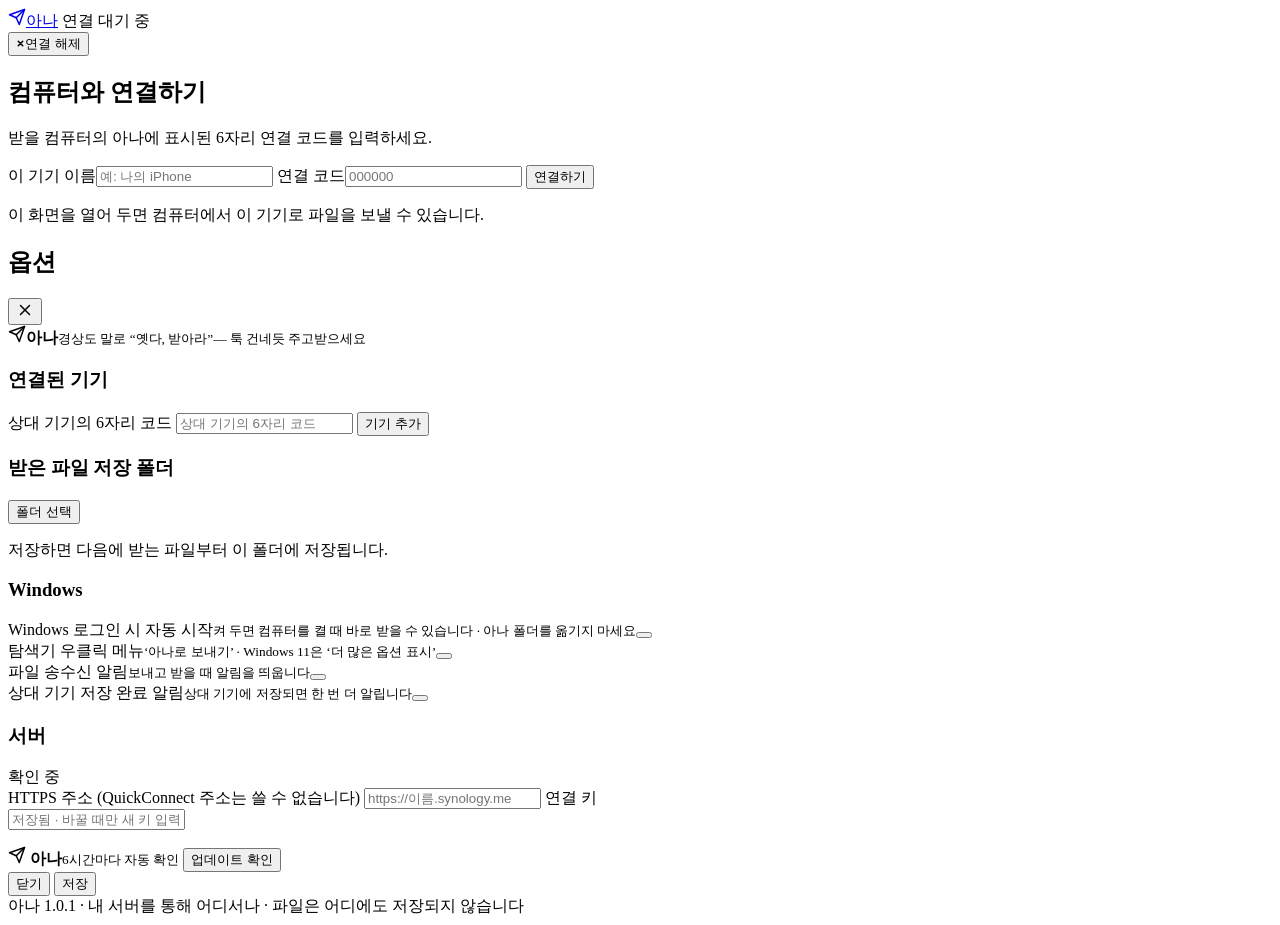
==== windows/wwwroot/index.html @ cc5f1524 "전체 공지(읽음·3일 뒤 사라짐, 상단 공지 단추)와 관리자 페이지 전체 사용량 Co-Authored-By: Claude Opus 5.5 <noreply@anthropic.com>" ====
<!doctype html>
<html lang="ko"><head><meta charset="utf-8"><meta name="viewport" content="width=device-width,initial-scale=1"><meta name="color-scheme" content="light dark"><title>아나</title><link rel="stylesheet" href="/style.css"><script src="/app.js" defer></script></head>
<body>
<header class="topbar">
  <a class="brand" href="/"><span class="logo" aria-hidden="true"><svg width="18" height="18" viewBox="0 0 24 24" fill="none" stroke="currentColor" stroke-width="2" stroke-linecap="round" stroke-linejoin="round"><path d="M22 2 11 13"/><path d="M22 2 15 22l-4-9-9-4 20-7z"/></svg></span><span class="name">아나</span></a>
  <span id="versionChip" class="versionChip" hidden></span>
  <span class="status"><i aria-hidden="true"></i><span id="deviceLabel">연결 대기 중</span></span>
  <div class="topActions whenPaired">
    <button id="noticeBell" type="button" class="btn headBtn bell" aria-haspopup="dialog" title="공지" hidden><svg class="ico" width="16" height="16" viewBox="0 0 24 24" fill="none" stroke="currentColor" stroke-width="1.8" stroke-linecap="round" stroke-linejoin="round" aria-hidden="true"><path d="M6 8a6 6 0 0 1 12 0c0 7 3 9 3 9H3s3-2 3-9"/><path d="M10.3 21a1.94 1.94 0 0 0 3.4 0"/></svg>공지<span id="noticeCount" class="bellCount" hidden></span></button>
    <button id="settings" type="button" class="btn headBtn" aria-haspopup="dialog" aria-controls="drawer" aria-expanded="false" hidden><svg class="ico" width="16" height="16" viewBox="0 0 24 24" fill="none" stroke="currentColor" stroke-width="1.8" stroke-linecap="round" stroke-linejoin="round" aria-hidden="true"><path d="M4 6h10M18 6h2M4 12h4M12 12h8M4 18h12"/><circle cx="16" cy="6" r="2"/><circle cx="10" cy="12" r="2"/><circle cx="18" cy="18" r="2"/></svg>옵션</button>
    <button id="logout" type="button" class="btn headBtn btnClose" title="이 화면의 연결을 끊습니다"><span class="xDot" aria-hidden="true"><svg width="9" height="9" viewBox="0 0 24 24" fill="none" stroke="currentColor" stroke-width="4" stroke-linecap="round"><path d="M18 6 6 18M6 6l12 12"/></svg></span>연결 해제</button>
  </div>
</header>

<main class="page">
<section id="pair" class="panel pairPanel">
  <div class="panelHead"><h2>컴퓨터와 연결하기</h2></div>
  <div class="panelBody">
    <p class="lead">받을 컴퓨터의 아나에 표시된 6자리 연결 코드를 입력하세요.</p>
    <form id="pairForm">
      <label for="deviceName">이 기기 이름</label><input id="deviceName" maxlength="40" placeholder="예: 나의 iPhone" required>
      <label for="pin">연결 코드</label><input id="pin" inputmode="numeric" pattern="[0-9]{6}" maxlength="6" autocomplete="off" placeholder="000000" required>
      <button type="submit" class="btn primary wide">연결하기</button>
    </form>
    <p class="fine">이 화면을 열어 두면 컴퓨터에서 이 기기로 파일을 보낼 수 있습니다.</p>
    <p id="pairLocalHint" class="fine localHint" hidden>이 컴퓨터의 아나 창이 이 화면으로 바뀌었다면 트레이의 아나 아이콘을 눌러 새로 여세요.</p>
  </div>
</section>

<section id="workspace" hidden>
  <div class="grid">
    <div class="col">
      <section id="ownerPanel" hidden class="panel">
        <div class="panelHead"><h2>이 컴퓨터에 연결하기</h2><span class="hint">다른 기기의 아나에서 추가</span></div>
        <div class="panelBody codeCard">
          <div class="codeInfo">
            <span class="fieldLabel">연결 코드</span>
            <strong id="code" class="code"></strong>
            <div id="urls" class="urls"></div>
          </div>
          <button id="revoke" type="button" class="btn">모든 기기 해제 · 코드 변경</button>
        </div>
        <p class="fine cardFoot">다른 기기의 아나에서 <b>기기 추가</b>를 누르고 서버 주소와 연결 코드를 입력하세요.</p>
      </section>

      <section id="sendPanel" class="panel">
        <div class="panelHead"><h2 id="sendTitle">보내기</h2><button id="qrOpen" type="button" class="btn small qrBtn" title="QR로 보내기 / 받기 · 앱 없는 휴대폰과 주고받기" hidden><svg width="14" height="14" viewBox="0 0 24 24" fill="none" stroke="currentColor" stroke-width="2" stroke-linecap="round" stroke-linejoin="round" aria-hidden="true"><rect x="3" y="3" width="7" height="7" rx="1"/><rect x="14" y="3" width="7" height="7" rx="1"/><rect x="3" y="14" width="7" height="7" rx="1"/><path d="M14 14h3v3h-3zM20 14v.01M14 20h.01M17 20h4v-3"/></svg>QR</button></div>
        <div class="panelBody stack">
          <div id="browserSend" class="stack">
            <label class="drop" id="drop"><span class="dropIcon" aria-hidden="true"><svg width="22" height="22" viewBox="0 0 24 24" fill="none" stroke="currentColor" stroke-width="2" stroke-linecap="round" stroke-linejoin="round"><path d="M12 19V5M5 12l7-7 7 7"/></svg></span><strong>파일을 선택하거나 여기에 놓으세요</strong><small>사진 · 문서 · 동영상 / 파일당 최대 4 GiB</small><input id="files" type="file" multiple></label>
            <div class="actions"><label class="btn fileButton">폴더 선택<input id="folder" type="file" webkitdirectory multiple></label><button id="cancel" type="button" class="btn" hidden>전송 중단</button></div>
            <p class="fine">폴더 선택이 안 되면 ZIP으로 압축해 보내세요.</p>
          </div>
          <div id="windowsSend" class="stack" hidden>
            <span id="myDevicesLabel" class="fieldLabel" hidden>내 기기</span>
            <div id="targets" class="chips" role="radiogroup" aria-label="받을 기기"></div>
            <div id="nearbyBox" class="nearbyBox" hidden>
              <span class="nearLabel"><svg width="13" height="13" viewBox="0 0 24 24" fill="none" stroke="currentColor" class="nearIcon" stroke-width="2" stroke-linecap="round" stroke-linejoin="round" aria-hidden="true"><path d="m7 7 10 10-5 5V2l5 5L7 17"/></svg>근처 기기</span>
              <div id="nearbyList" class="nearList" role="radiogroup" aria-label="근처 기기"></div>
            </div>
            <p id="nearbyNote" class="fine nearNote" hidden>등록한 기기에만 보낼 수 있습니다.</p>
            <div id="nearbySend" class="nearSend" aria-live="polite" hidden>
              <span id="nearSendAvatar" class="nearAvatar big" aria-hidden="true"></span>
              <strong id="nearSendTitle" class="nearSendTitle"></strong>
              <span id="nearSendText" class="nearSendText"></span>
              <span id="nearSendCode" class="nearCode" hidden></span>
              <div id="nearSendProgress" class="nearProgress" hidden><progress id="nearSendBar" max="100" value="0"></progress><span id="nearSendPercent"></span></div>
              <span id="nearSendHint" class="nearSendHint"></span>
              <button id="nearSendCancel" type="button" class="btn">보내기 취소</button>
            </div>
            <button id="pick" type="button" class="drop dropButton"><span class="dropIcon" aria-hidden="true"><svg width="22" height="22" viewBox="0 0 24 24" fill="none" stroke="currentColor" stroke-width="2" stroke-linecap="round" stroke-linejoin="round"><path d="M12 19V5M5 12l7-7 7 7"/></svg></span><strong>보낼 파일이나 폴더를 선택하세요</strong><small>여기에 파일을 끌어다 놓아도 됩니다 · 파일당 최대 4 GiB · 폴더는 ZIP으로 보냅니다</small></button>
            <p class="fine sendNote">내 서버를 통해 어디서나 · 파일은 어디에도 저장되지 않습니다</p>
          </div>
          <div id="progressBox" hidden><div class="progressLabel"><span id="progressName"></span><span id="progressPercent"></span></div><progress id="progress" max="100" value="0"></progress><div class="actions end" id="outCancelRow" hidden><button id="outCancel" type="button" class="btn small">전송 중단</button></div></div>
        </div>
      </section>
    </div>

    <div class="col">
      <section id="clipboardPanel" class="panel" hidden>
        <div class="panelHead"><h2>클립보드</h2><div class="headActions"><button id="nativeClipboard" type="button" class="btn small" hidden>Windows 클립보드 창</button><button id="pasteClipboard" type="button" class="btn small">붙여넣기</button></div></div>
        <div class="panelBody stack">
          <label for="clipboardDraft" class="srOnly">보낼 글자 · 최대 64 KB</label><textarea id="clipboardDraft" rows="4" placeholder="보낼 글자를 입력하거나 붙여넣으세요 · 최대 64 KB"></textarea>
          <button id="sendClipboard" type="button" class="btn primary wide">글자 보내기</button>
          <div id="clipboardInbox" class="clipList" aria-label="받은 글자"></div>
          <p class="fine">받은 글자는 최근 20개를 최대 24시간 보관하며, 컴퓨터의 아나를 종료하면 지워집니다.</p>
        </div>
      </section>
    </div>

    <div class="col">
      <section id="receivedPanel" class="panel" hidden>
        <div class="panelHead"><h2>도착한 파일 <span id="receivedCount" class="count">0</span></h2><button id="openFolder" type="button" class="btn small accentText">폴더에서 보기</button></div>
        <div class="panelBody list">
          <div id="received"></div>
          <p id="savePath" class="fine"></p>
        </div>
      </section>

      <section id="inboxPanel" class="panel">
        <div class="panelHead"><h2><span id="inboxLabel">도착한 파일</span> <span id="itemCount" class="count">0</span></h2></div>
        <div class="panelBody list">
          <div id="inbox"></div>
          <p id="inboxNote" class="fine">다운로드를 눌러 저장하세요. 폴더는 ZIP으로 받습니다. 파일은 24시간 또는 컴퓨터의 아나를 종료할 때까지 받을 수 있습니다.</p>
        </div>
      </section>

      <section class="panel">
        <div class="panelHead"><h2>전송 기록 · 최근 20개</h2><button id="clearHistory" type="button" class="btn small" hidden>목록 초기화</button></div>
        <div class="panelBody list">
          <div id="history"></div>
          <p class="fine">‘응답 전송 완료’는 컴퓨터가 데이터를 보낸 상태이며, 상대 기기의 저장 완료를 뜻하지는 않습니다.</p>
        </div>
      </section>
    </div>
  </div>
</section>
</main>

<div id="drawerDim" class="drawerDim" aria-hidden="true"></div>
<aside id="drawer" class="drawer" role="dialog" aria-modal="true" aria-labelledby="drawerTitle" aria-hidden="true" inert>
  <div class="drawerHead">
    <h2 id="drawerTitle">옵션</h2>
    <button id="drawerClose" type="button" class="iconBtn" aria-label="옵션 닫기"><svg width="18" height="18" viewBox="0 0 24 24" fill="none" stroke="currentColor" stroke-width="2" stroke-linecap="round" aria-hidden="true"><path d="M18 6 6 18M6 6l12 12"/></svg></button>
  </div>
  <div class="drawerBody">
    <section class="optAbout"><span class="logo appLogo" aria-hidden="true"><svg width="18" height="18" viewBox="0 0 24 24" fill="none" stroke="currentColor" stroke-width="2" stroke-linecap="round" stroke-linejoin="round"><path d="M22 2 11 13"/><path d="M22 2 15 22l-4-9-9-4 20-7z"/></svg></span><span><strong>아나</strong><small>경상도 말로 “옛다, 받아라”</small><small>— 툭 건네듯 주고받으세요</small></span></section>
    <section id="optNearby" class="optGroup nearOpt" hidden>
      <h3 class="nearHead"><svg width="14" height="14" viewBox="0 0 24 24" fill="none" stroke="currentColor" stroke-width="2" stroke-linecap="round" stroke-linejoin="round" aria-hidden="true"><path d="m7 7 10 10-5 5V2l5 5L7 17"/></svg>근처 기기에서 받기</h3>
      <div id="optNearOn" class="nearOptBody">
        <div id="optNearMode" class="segmented" role="radiogroup" aria-label="근처 기기에서 받기">
          <button type="button" role="radio" aria-checked="false" data-mode="off">끔</button>
          <button type="button" role="radio" aria-checked="true" data-mode="registered">등록된 기기만</button>
          <button type="button" role="radio" aria-checked="false" data-mode="everyone">10분 동안 모두</button>
        </div>
        <p class="fine">'10분 동안 모두'를 고르면 근처의 누구나 이 PC로 보낼 수 있고, 받을 때마다 확인 창이 뜹니다.</p>
        <div id="optNearStatus" class="nearStatus"><i aria-hidden="true"></i><span></span></div>
      </div>
      <div id="optNearNone" class="noBt" hidden>
        <span class="noBtIcon" aria-hidden="true"><svg width="18" height="18" viewBox="0 0 24 24" fill="none" stroke="currentColor" stroke-width="2" stroke-linecap="round" stroke-linejoin="round"><path d="m7 7 10 10-5 5V2l5 5L7 17"/><path d="M3 3l18 18"/></svg></span>
        <span><strong id="optNoBtTitle">이 PC에는 Bluetooth가 없습니다</strong><small id="optNoBtText">근처 기기 보내기·받기는 쓸 수 없고, 등록한 기기와는 지금처럼 주고받습니다. Bluetooth 동글을 꽂으면 자동으로 켜집니다.</small></span>
      </div>
      <p id="optNearNas" class="fine" hidden>근처 기기·QR로 주고받으려면 아래 서버 설정이 필요합니다.</p>
    </section>
    <section class="optGroup">
      <h3>연결된 기기</h3>
      <div id="optDevices" class="linkedList" aria-live="polite"></div>
      <div class="pairRow">
        <label for="optPairCode" class="srOnly">상대 기기의 6자리 코드</label>
        <input id="optPairCode" inputmode="numeric" pattern="[0-9]{6}" maxlength="6" autocomplete="off" placeholder="상대 기기의 6자리 코드">
        <button id="optPair" type="button" class="btn primary">기기 추가</button>
      </div>
    </section>
    <section class="optGroup">
      <h3>받은 파일 저장 폴더</h3>
      <div class="pathRow"><span id="optSavePath" class="pathBox"></span><button id="optPickFolder" type="button" class="btn">폴더 선택</button></div>
      <p class="fine">저장하면 다음에 받는 파일부터 이 폴더에 저장됩니다.</p>
    </section>
    <section class="optGroup switches">
      <h3>Windows</h3>
      <div class="switchRow"><span class="switchText"><span id="optStartupLabel">Windows 로그인 시 자동 시작</span><small>켜 두면 컴퓨터를 켤 때 바로 받을 수 있습니다 · 아나 폴더를 옮기지 마세요</small></span><button id="optStartup" type="button" class="switch" role="switch" aria-checked="false" aria-labelledby="optStartupLabel"><span></span></button></div>
      <div class="switchRow"><span class="switchText"><span id="optExplorerLabel">탐색기 우클릭 메뉴</span><small>‘아나로 보내기’ · Windows 11은 ‘더 많은 옵션 표시’</small></span><button id="optExplorer" type="button" class="switch" role="switch" aria-checked="false" aria-labelledby="optExplorerLabel"><span></span></button></div>
      <div class="switchRow"><span class="switchText"><span id="optNotifyLabel">파일 송수신 알림</span><small>보내고 받을 때 알림을 띄웁니다</small></span><button id="optNotify" type="button" class="switch" role="switch" aria-checked="false" aria-labelledby="optNotifyLabel"><span></span></button></div>
      <div class="switchRow"><span class="switchText"><span id="optSavedLabel">상대 기기 저장 완료 알림</span><small>상대 기기에 저장되면 한 번 더 알립니다</small></span><button id="optSaved" type="button" class="switch" role="switch" aria-checked="false" aria-labelledby="optSavedLabel"><span></span></button></div>
    </section>
    <section class="optGroup">
      <div class="optTitleRow"><h3 id="optNasTitle">서버</h3><span id="optNasState" class="pillState"><i aria-hidden="true"></i><span>확인 중</span></span></div>
      <label id="optNasUrlLabel" for="optNasUrl">HTTPS 주소 (QuickConnect 주소는 쓸 수 없습니다)</label>
      <input id="optNasUrl" type="url" inputmode="url" autocomplete="off" spellcheck="false" placeholder="https://이름.synology.me">
      <label id="optNasKeyLabel" for="optNasKey">연결 키</label>
      <div class="joinRow"><input id="optNasKey" type="password" autocomplete="off" spellcheck="false" placeholder="저장됨 · 바꿀 때만 새 키 입력"><button id="optJoin" type="button" class="btn primary" hidden>연결</button></div>
      <p id="optNasStatus" class="fine"></p>
    </section>
    <section class="appCard">
      <span class="logo appLogo" aria-hidden="true"><svg width="18" height="18" viewBox="0 0 24 24" fill="none" stroke="currentColor" stroke-width="2" stroke-linecap="round" stroke-linejoin="round"><path d="M22 2 11 13"/><path d="M22 2 15 22l-4-9-9-4 20-7z"/></svg></span>
      <span class="appText"><strong id="optVersion">아나</strong><small id="optUpdateText" aria-live="polite">6시간마다 자동 확인</small></span>
      <span class="appActions"><button id="optUpdateInstall" type="button" class="btn primary" hidden>설치</button><button id="optUpdateCheck" type="button" class="btn">업데이트 확인</button></span>
    </section>
    <p id="optError" class="optError" role="alert" hidden></p>
  </div>
  <div class="drawerFoot">
    <button id="optCancel" type="button" class="btn big">닫기</button>
    <button id="optSave" type="button" class="btn primary big">저장</button>
  </div>
</aside>

<dialog id="noticeDialog"><h2>공지</h2><div id="noticeList" class="noticeList"></div><div class="actions end"><button id="closeNotice" type="button" class="btn">닫기</button></div></dialog>
<dialog id="clipboardDialog"><h2>받은 글자</h2><textarea id="receivedClipboard" rows="9" readonly aria-label="받은 글자"></textarea><div class="actions end"><button id="copyClipboard" type="button" class="btn primary">복사</button><button id="closeClipboard" type="button" class="btn">닫기</button></div></dialog>
<div id="dropOverlay" class="dropOverlay" aria-hidden="true" hidden><div class="dropOverlayCard"><span class="dropIcon"><svg width="24" height="24" viewBox="0 0 24 24" fill="none" stroke="currentColor" stroke-width="2" stroke-linecap="round" stroke-linejoin="round"><path d="M12 19V5M5 12l7-7 7 7"/></svg></span><strong id="dropOverlayText">놓으면 보냅니다</strong><small id="dropOverlayHint">파일당 최대 4 GiB · 폴더는 ‘보낼 파일이나 폴더를 선택하세요’로 고르세요</small></div></div>
<div id="message" role="status" aria-live="polite" hidden></div>
<footer class="foot"><span id="footVersion">아나 1.0.1</span> · 내 서버를 통해 어디서나 · 파일은 어디에도 저장되지 않습니다</footer>
</body></html>
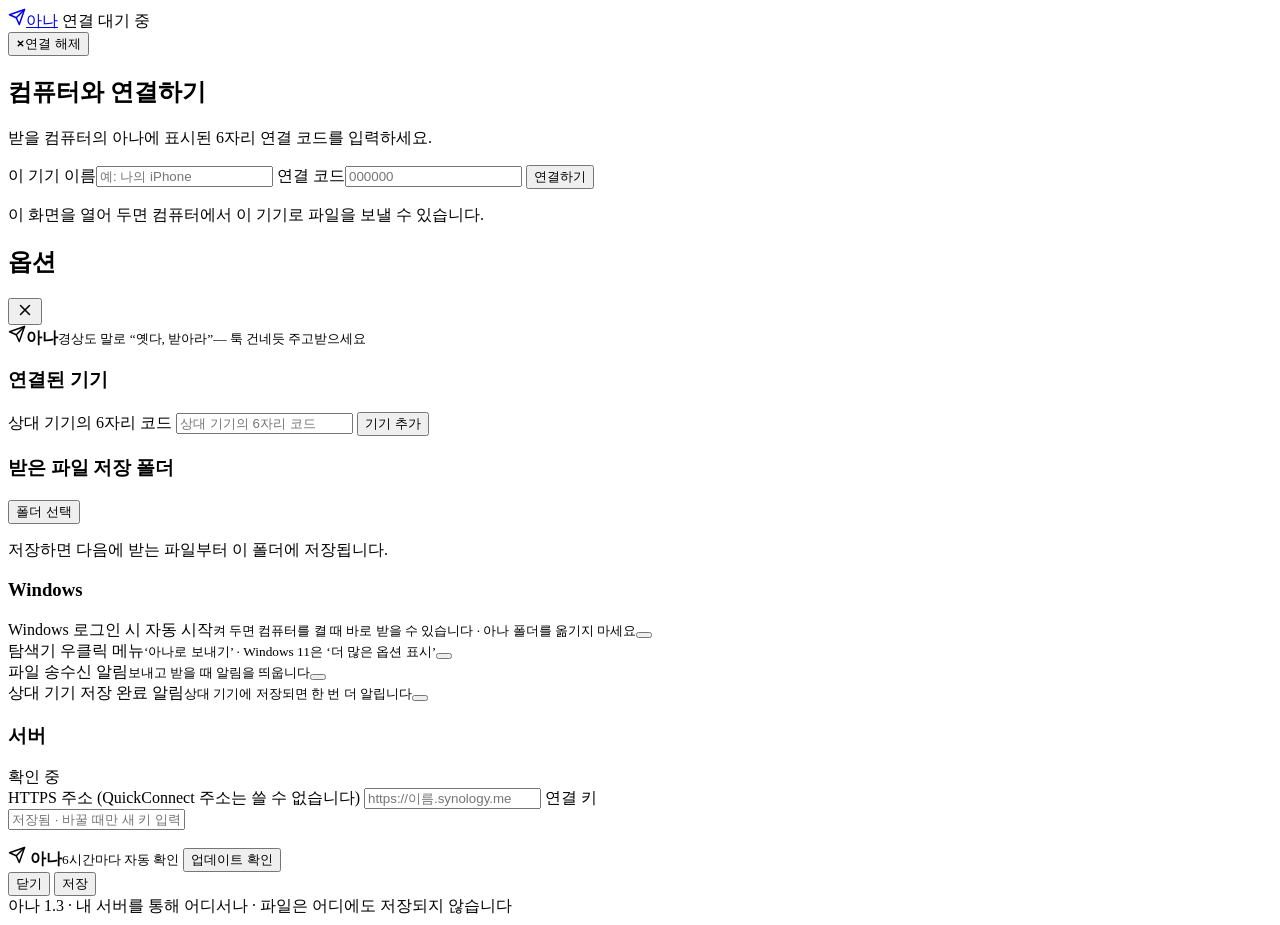
==== commit 94df3e1d: "클립보드 글자도 QR로 보내기: 등록 안 된 기기는 웹 화면에서 글자를 보고 [복사] (Windows·Mac·iPhone·Android), 1.3 Co-Authored-By: Cl" ====
--- a/windows/wwwroot/index.html
+++ b/windows/wwwroot/index.html
@@ -188,5 +188,5 @@
 <dialog id="clipboardDialog"><h2>받은 글자</h2><textarea id="receivedClipboard" rows="9" readonly aria-label="받은 글자"></textarea><div class="actions end"><button id="copyClipboard" type="button" class="btn primary">복사</button><button id="closeClipboard" type="button" class="btn">닫기</button></div></dialog>
 <div id="dropOverlay" class="dropOverlay" aria-hidden="true" hidden><div class="dropOverlayCard"><span class="dropIcon"><svg width="24" height="24" viewBox="0 0 24 24" fill="none" stroke="currentColor" stroke-width="2" stroke-linecap="round" stroke-linejoin="round"><path d="M12 19V5M5 12l7-7 7 7"/></svg></span><strong id="dropOverlayText">놓으면 보냅니다</strong><small id="dropOverlayHint">파일당 최대 4 GiB · 폴더는 ‘보낼 파일이나 폴더를 선택하세요’로 고르세요</small></div></div>
 <div id="message" role="status" aria-live="polite" hidden></div>
-<footer class="foot"><span id="footVersion">아나 1.0.1</span> · 내 서버를 통해 어디서나 · 파일은 어디에도 저장되지 않습니다</footer>
+<footer class="foot"><span id="footVersion">아나 1.3</span> · 내 서버를 통해 어디서나 · 파일은 어디에도 저장되지 않습니다</footer>
 </body></html>
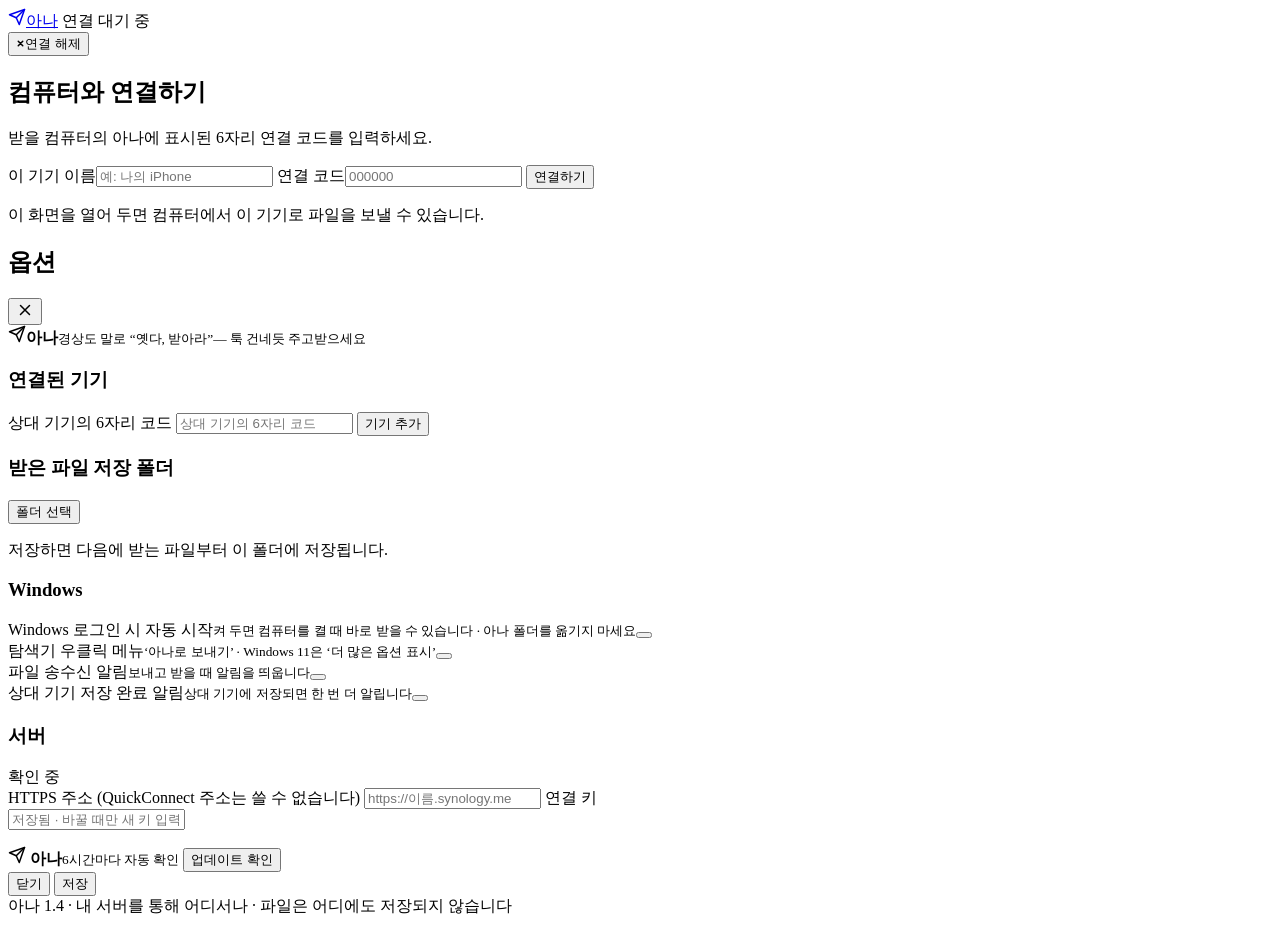
==== commit 05e2631a: "같은 네트워크면 서버를 거치지 않고 기기끼리 바로 보내기(암호화), 1.4 - 받는 기기: /api/state?direct=1 응답에 연결용 키·포트(45853)·주소를 알려 주고" ====
--- a/windows/wwwroot/index.html
+++ b/windows/wwwroot/index.html
@@ -81,7 +81,7 @@
         <div class="panelHead"><h2>클립보드</h2><div class="headActions"><button id="nativeClipboard" type="button" class="btn small" hidden>Windows 클립보드 창</button><button id="pasteClipboard" type="button" class="btn small">붙여넣기</button></div></div>
         <div class="panelBody stack">
           <label for="clipboardDraft" class="srOnly">보낼 글자 · 최대 64 KB</label><textarea id="clipboardDraft" rows="4" placeholder="보낼 글자를 입력하거나 붙여넣으세요 · 최대 64 KB"></textarea>
-          <button id="sendClipboard" type="button" class="btn primary wide">글자 보내기</button>
+          <div class="clipButtons"><button id="qrClipboard" type="button" class="btn wide" hidden title="아나가 없는 기기도 QR을 찍어 이 글자를 받을 수 있습니다">QR로 보내기</button><button id="sendClipboard" type="button" class="btn primary wide">글자 보내기</button></div>
           <div id="clipboardInbox" class="clipList" aria-label="받은 글자"></div>
           <p class="fine">받은 글자는 최근 20개를 최대 24시간 보관하며, 컴퓨터의 아나를 종료하면 지워집니다.</p>
         </div>
@@ -188,5 +188,5 @@
 <dialog id="clipboardDialog"><h2>받은 글자</h2><textarea id="receivedClipboard" rows="9" readonly aria-label="받은 글자"></textarea><div class="actions end"><button id="copyClipboard" type="button" class="btn primary">복사</button><button id="closeClipboard" type="button" class="btn">닫기</button></div></dialog>
 <div id="dropOverlay" class="dropOverlay" aria-hidden="true" hidden><div class="dropOverlayCard"><span class="dropIcon"><svg width="24" height="24" viewBox="0 0 24 24" fill="none" stroke="currentColor" stroke-width="2" stroke-linecap="round" stroke-linejoin="round"><path d="M12 19V5M5 12l7-7 7 7"/></svg></span><strong id="dropOverlayText">놓으면 보냅니다</strong><small id="dropOverlayHint">파일당 최대 4 GiB · 폴더는 ‘보낼 파일이나 폴더를 선택하세요’로 고르세요</small></div></div>
 <div id="message" role="status" aria-live="polite" hidden></div>
-<footer class="foot"><span id="footVersion">아나 1.3</span> · 내 서버를 통해 어디서나 · 파일은 어디에도 저장되지 않습니다</footer>
+<footer class="foot"><span id="footVersion">아나 1.4</span> · 내 서버를 통해 어디서나 · 파일은 어디에도 저장되지 않습니다</footer>
 </body></html>
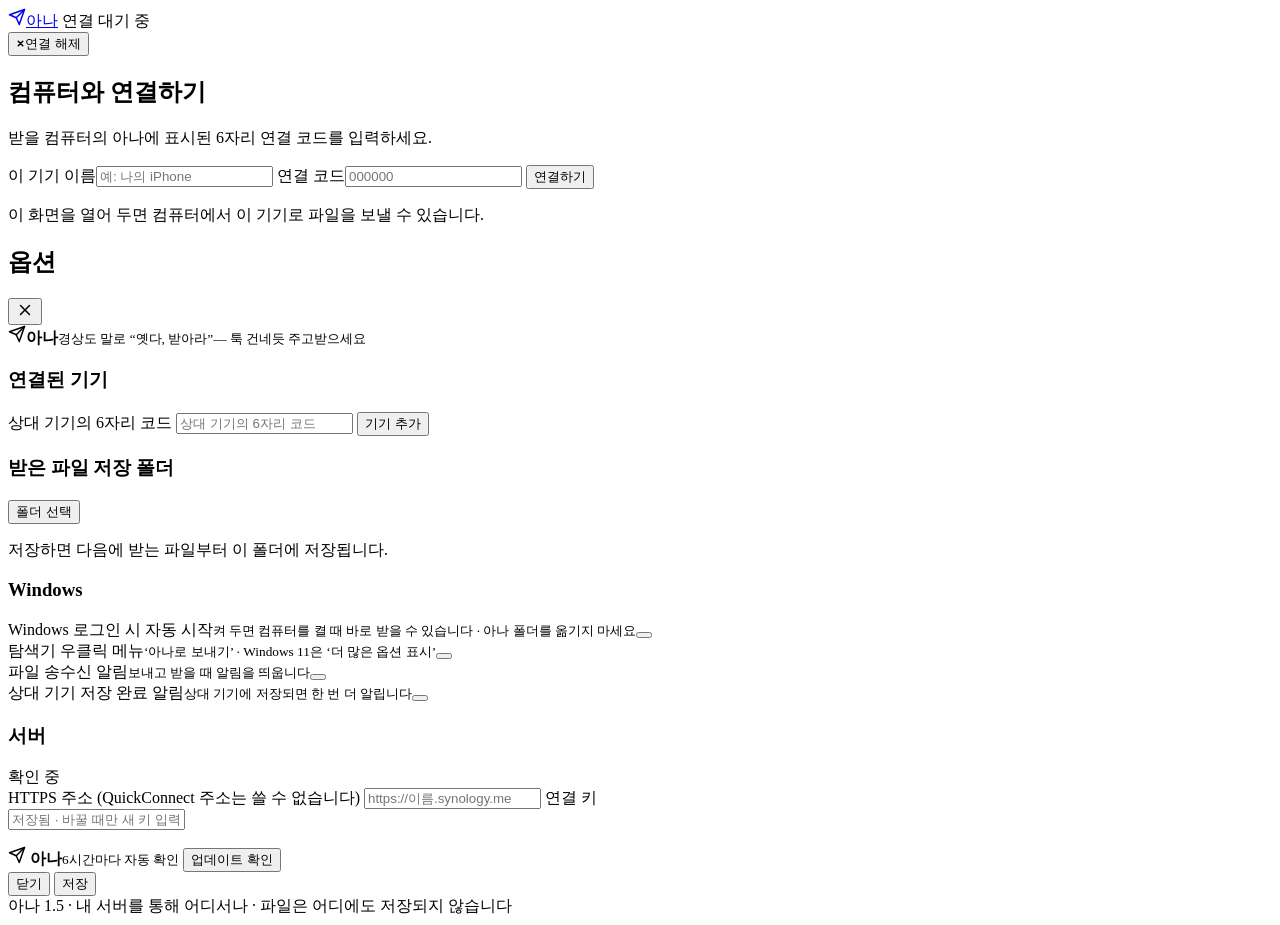
==== commit b2ac0d75: "서버를 거칠 때 진행률을 받는 기기가 실제로 받은 양으로: 받는 기기가 2 MiB마다 {got}을 서버에 알리고(Ack), 앱은 0부터 그 값만 표시, 1.5 Co-Authored" ====
--- a/windows/wwwroot/index.html
+++ b/windows/wwwroot/index.html
@@ -188,5 +188,5 @@
 <dialog id="clipboardDialog"><h2>받은 글자</h2><textarea id="receivedClipboard" rows="9" readonly aria-label="받은 글자"></textarea><div class="actions end"><button id="copyClipboard" type="button" class="btn primary">복사</button><button id="closeClipboard" type="button" class="btn">닫기</button></div></dialog>
 <div id="dropOverlay" class="dropOverlay" aria-hidden="true" hidden><div class="dropOverlayCard"><span class="dropIcon"><svg width="24" height="24" viewBox="0 0 24 24" fill="none" stroke="currentColor" stroke-width="2" stroke-linecap="round" stroke-linejoin="round"><path d="M12 19V5M5 12l7-7 7 7"/></svg></span><strong id="dropOverlayText">놓으면 보냅니다</strong><small id="dropOverlayHint">파일당 최대 4 GiB · 폴더는 ‘보낼 파일이나 폴더를 선택하세요’로 고르세요</small></div></div>
 <div id="message" role="status" aria-live="polite" hidden></div>
-<footer class="foot"><span id="footVersion">아나 1.4</span> · 내 서버를 통해 어디서나 · 파일은 어디에도 저장되지 않습니다</footer>
+<footer class="foot"><span id="footVersion">아나 1.5</span> · 내 서버를 통해 어디서나 · 파일은 어디에도 저장되지 않습니다</footer>
 </body></html>
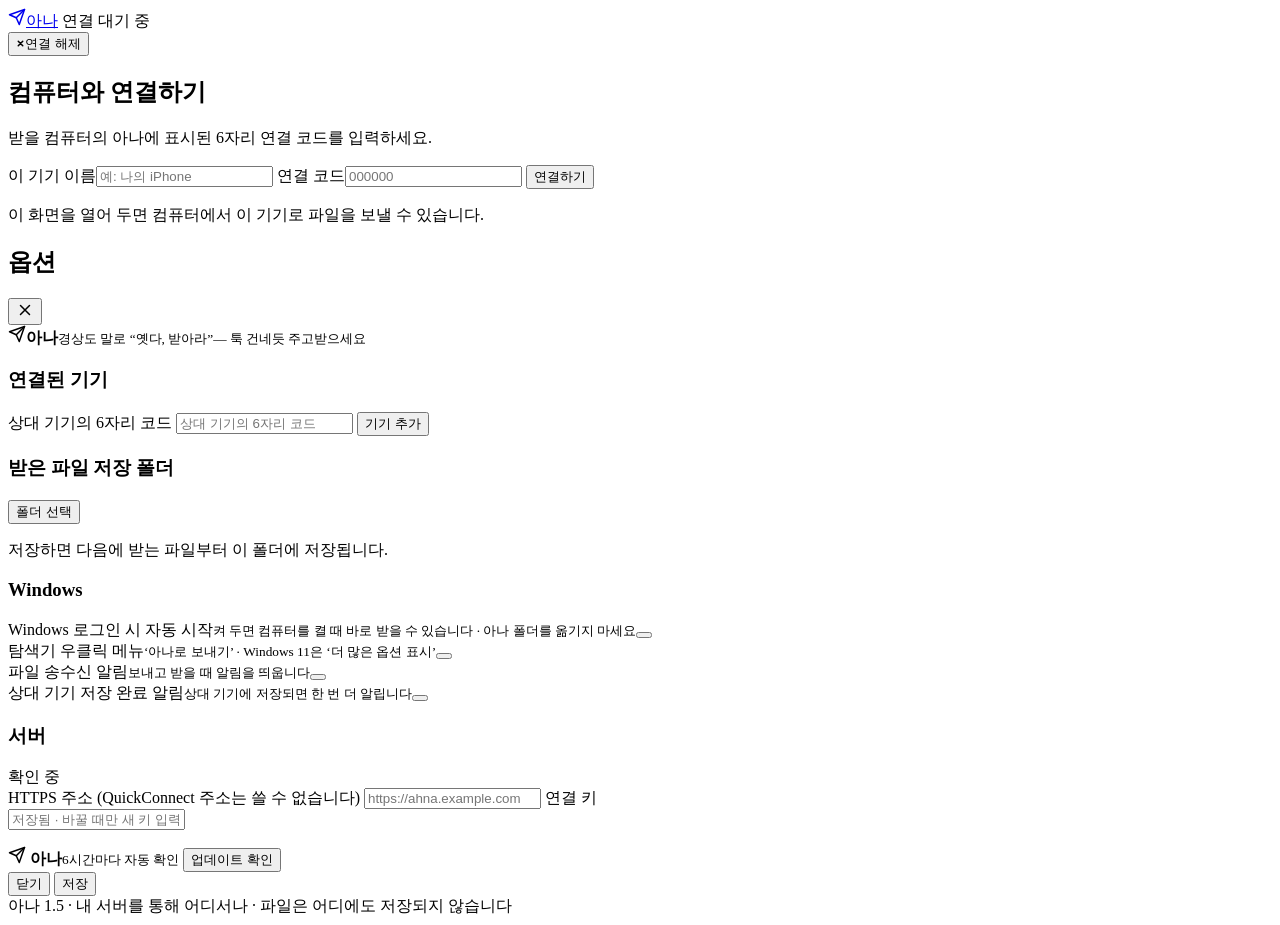
==== commit 1f75304f: "runtime server address" ====
--- a/windows/wwwroot/index.html
+++ b/windows/wwwroot/index.html
@@ -166,7 +166,7 @@
     <section class="optGroup">
       <div class="optTitleRow"><h3 id="optNasTitle">서버</h3><span id="optNasState" class="pillState"><i aria-hidden="true"></i><span>확인 중</span></span></div>
       <label id="optNasUrlLabel" for="optNasUrl">HTTPS 주소 (QuickConnect 주소는 쓸 수 없습니다)</label>
-      <input id="optNasUrl" type="url" inputmode="url" autocomplete="off" spellcheck="false" placeholder="https://이름.synology.me">
+      <input id="optNasUrl" type="url" inputmode="url" autocomplete="off" spellcheck="false" placeholder="https://ahna.example.com">
       <label id="optNasKeyLabel" for="optNasKey">연결 키</label>
       <div class="joinRow"><input id="optNasKey" type="password" autocomplete="off" spellcheck="false" placeholder="저장됨 · 바꿀 때만 새 키 입력"><button id="optJoin" type="button" class="btn primary" hidden>연결</button></div>
       <p id="optNasStatus" class="fine"></p>
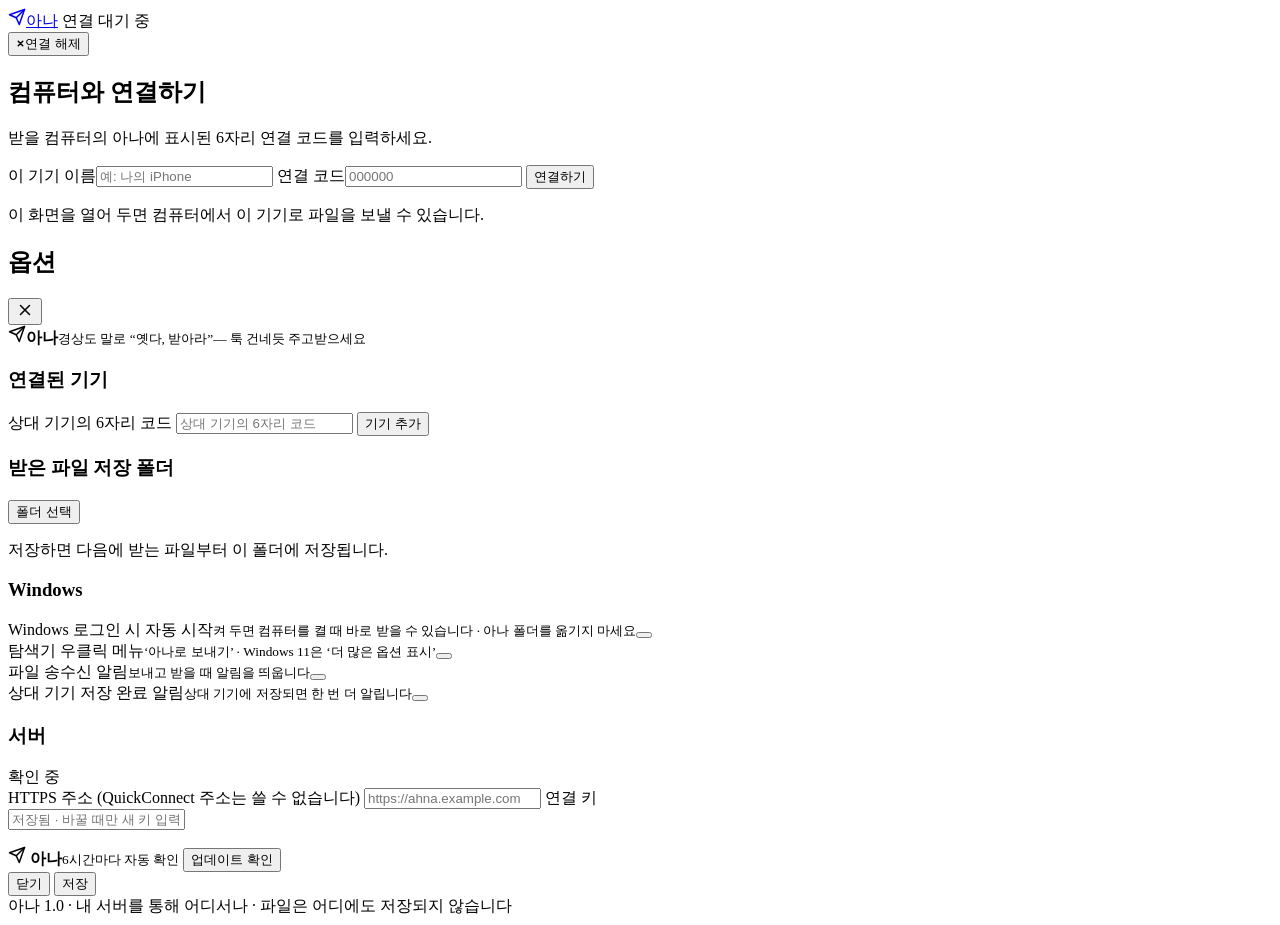
==== commit e73aa91d: "docs" ====
--- a/windows/wwwroot/index.html
+++ b/windows/wwwroot/index.html
@@ -188,5 +188,5 @@
 <dialog id="clipboardDialog"><h2>받은 글자</h2><textarea id="receivedClipboard" rows="9" readonly aria-label="받은 글자"></textarea><div class="actions end"><button id="copyClipboard" type="button" class="btn primary">복사</button><button id="closeClipboard" type="button" class="btn">닫기</button></div></dialog>
 <div id="dropOverlay" class="dropOverlay" aria-hidden="true" hidden><div class="dropOverlayCard"><span class="dropIcon"><svg width="24" height="24" viewBox="0 0 24 24" fill="none" stroke="currentColor" stroke-width="2" stroke-linecap="round" stroke-linejoin="round"><path d="M12 19V5M5 12l7-7 7 7"/></svg></span><strong id="dropOverlayText">놓으면 보냅니다</strong><small id="dropOverlayHint">파일당 최대 4 GiB · 폴더는 ‘보낼 파일이나 폴더를 선택하세요’로 고르세요</small></div></div>
 <div id="message" role="status" aria-live="polite" hidden></div>
-<footer class="foot"><span id="footVersion">아나 1.5</span> · 내 서버를 통해 어디서나 · 파일은 어디에도 저장되지 않습니다</footer>
+<footer class="foot"><span id="footVersion">아나 1.0</span> · 내 서버를 통해 어디서나 · 파일은 어디에도 저장되지 않습니다</footer>
 </body></html>
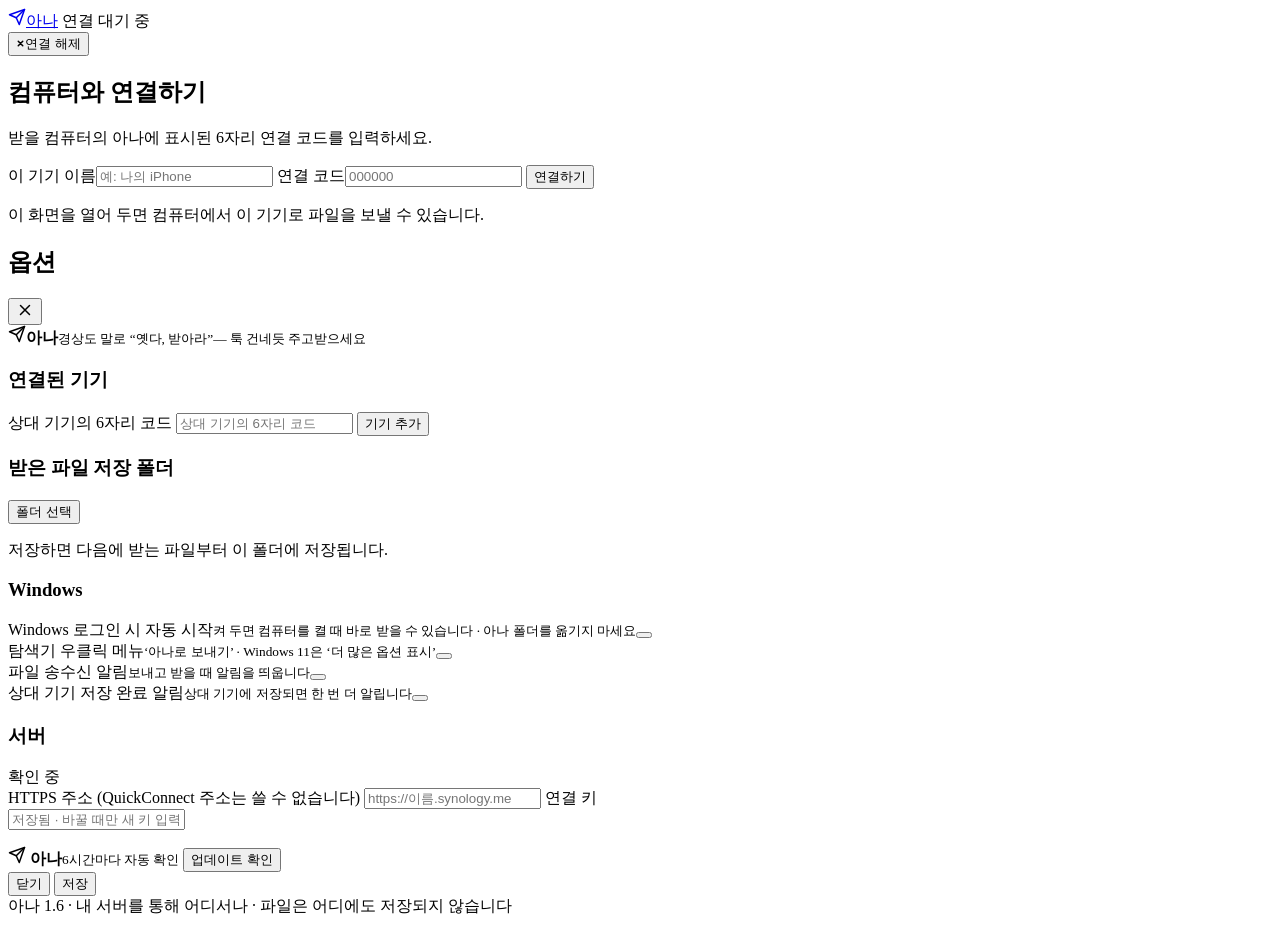
==== commit 3f3af904: "1.6 Co-Authored-By: Claude Opus 5.5 <noreply@anthropic.com> Claude-Session: https://claude.ai/code/s" ====
--- a/windows/wwwroot/index.html
+++ b/windows/wwwroot/index.html
@@ -166,7 +166,7 @@
     <section class="optGroup">
       <div class="optTitleRow"><h3 id="optNasTitle">서버</h3><span id="optNasState" class="pillState"><i aria-hidden="true"></i><span>확인 중</span></span></div>
       <label id="optNasUrlLabel" for="optNasUrl">HTTPS 주소 (QuickConnect 주소는 쓸 수 없습니다)</label>
-      <input id="optNasUrl" type="url" inputmode="url" autocomplete="off" spellcheck="false" placeholder="https://ahna.example.com">
+      <input id="optNasUrl" type="url" inputmode="url" autocomplete="off" spellcheck="false" placeholder="https://이름.synology.me">
       <label id="optNasKeyLabel" for="optNasKey">연결 키</label>
       <div class="joinRow"><input id="optNasKey" type="password" autocomplete="off" spellcheck="false" placeholder="저장됨 · 바꿀 때만 새 키 입력"><button id="optJoin" type="button" class="btn primary" hidden>연결</button></div>
       <p id="optNasStatus" class="fine"></p>
@@ -188,5 +188,5 @@
 <dialog id="clipboardDialog"><h2>받은 글자</h2><textarea id="receivedClipboard" rows="9" readonly aria-label="받은 글자"></textarea><div class="actions end"><button id="copyClipboard" type="button" class="btn primary">복사</button><button id="closeClipboard" type="button" class="btn">닫기</button></div></dialog>
 <div id="dropOverlay" class="dropOverlay" aria-hidden="true" hidden><div class="dropOverlayCard"><span class="dropIcon"><svg width="24" height="24" viewBox="0 0 24 24" fill="none" stroke="currentColor" stroke-width="2" stroke-linecap="round" stroke-linejoin="round"><path d="M12 19V5M5 12l7-7 7 7"/></svg></span><strong id="dropOverlayText">놓으면 보냅니다</strong><small id="dropOverlayHint">파일당 최대 4 GiB · 폴더는 ‘보낼 파일이나 폴더를 선택하세요’로 고르세요</small></div></div>
 <div id="message" role="status" aria-live="polite" hidden></div>
-<footer class="foot"><span id="footVersion">아나 1.0</span> · 내 서버를 통해 어디서나 · 파일은 어디에도 저장되지 않습니다</footer>
+<footer class="foot"><span id="footVersion">아나 1.6</span> · 내 서버를 통해 어디서나 · 파일은 어디에도 저장되지 않습니다</footer>
 </body></html>
